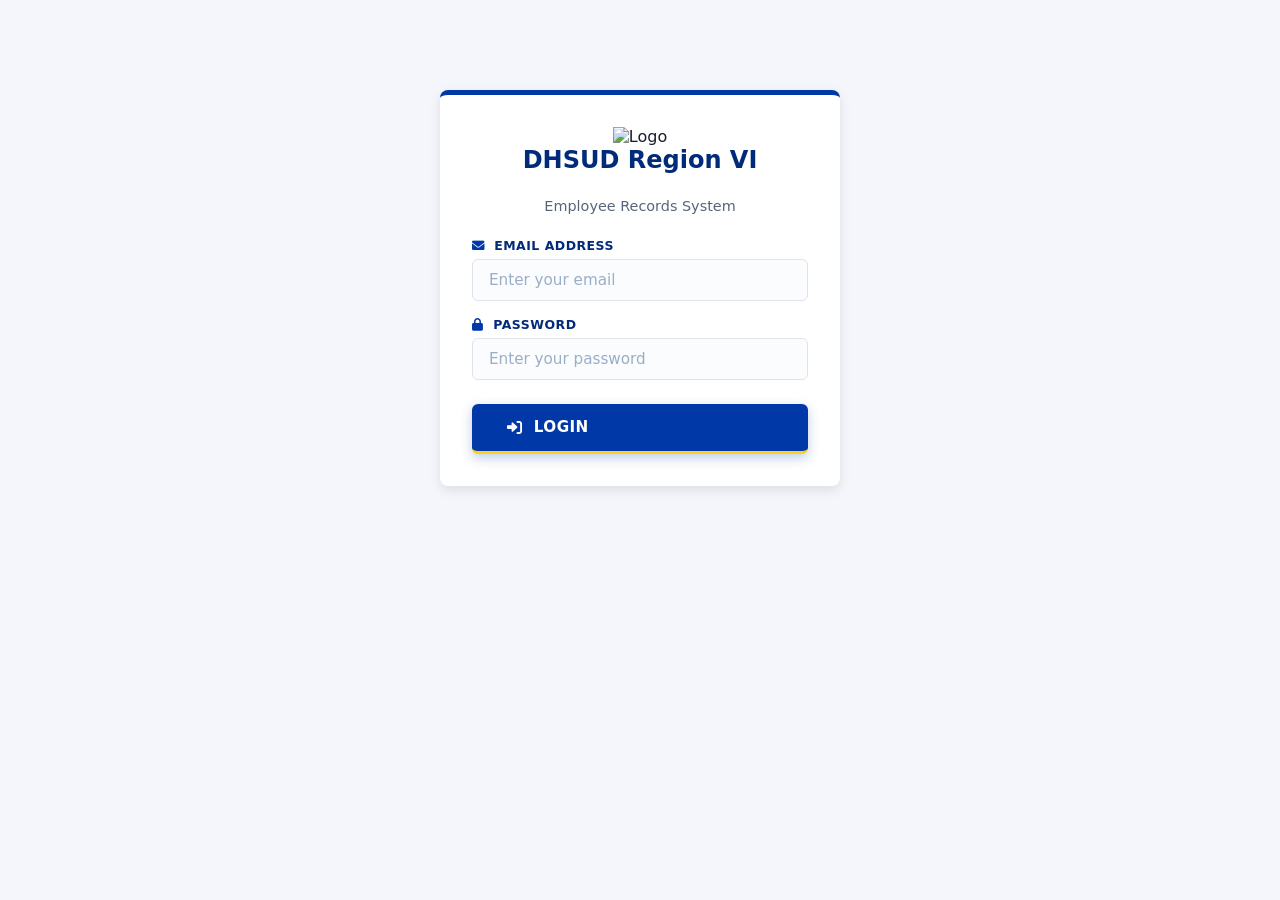
==== index.html @ 3d4a3494 "Rename login.html to index.html" ====
<!DOCTYPE html>
<html lang="en">
<head>
    <meta charset="UTF-8">
    <meta name="viewport" content="width=device-width, initial-scale=1.0">
    <title>DHSUD Region VI · Login</title>
    <link rel="stylesheet" href="https://cdnjs.cloudflare.com/ajax/libs/font-awesome/6.0.0-beta3/css/all.min.css">
    <link rel="stylesheet" href="style.css">
    <script src="https://cdn.jsdelivr.net/npm/@supabase/supabase-js@2"></script>
    <style>
        .login-container { max-width: 400px; margin: 10vh auto; background: #fff; padding: 2rem; border-radius: 8px; box-shadow: 0 4px 12px rgba(0,0,0,0.1); border-top: 5px solid var(--ph-blue); }
        .login-container h2 { text-align: center; color: var(--ph-blue-dark); margin-bottom: 1.5rem; }
    </style>
</head>
<body>
<div class="container">
    <div class="login-container">
        <div style="text-align: center; margin-bottom: 1.5rem;">
            <img src="https://raw.githubusercontent.com/dhsudmickeeramos/DHSUD-Region6/main/DHSUD_LOGO.png" alt="Logo" style="width: 80px;">
            <h2>DHSUD Region VI</h2>
            <p style="color: var(--ph-muted); font-size: 0.9rem;">Employee Records System</p>
        </div>
        
        <form id="loginForm">
            <div class="form-group">
                <label><i class="fas fa-envelope"></i> Email Address</label>
                <input type="email" id="email" placeholder="Enter your email" required>
            </div>
            <div class="form-group" style="margin-top: 1rem;">
                <label><i class="fas fa-lock"></i> Password</label>
                <input type="password" id="password" placeholder="Enter your password" required>
            </div>
            <button type="submit" class="btn-primary" style="width: 100%; margin-top: 1.5rem;">
                <i class="fas fa-sign-in-alt"></i> Login
            </button>
        </form>
        <div id="errorMessage" style="color: var(--ph-red); text-align: center; margin-top: 1rem; font-size: 0.85rem; display: none;"></div>
    </div>
</div>

<script>
    // ⚠️ PASTE YOUR ANON PUBLIC KEY HERE (NOT THE SERVICE ROLE KEY)
    const SUPABASE_URL = 'https://metjroxqprjoozjlazyu.supabase.co';
    const SUPABASE_ANON_KEY = 'sb_publishable_w_DtUQPdUc0gt_SJQRYWXQ_r3J1-3yp'; 
    
    const supabase = window.supabase.createClient(SUPABASE_URL, SUPABASE_ANON_KEY);

    document.getElementById('loginForm').addEventListener('submit', async (e) => {
        e.preventDefault();
        const email = document.getElementById('email').value;
        const password = document.getElementById('password').value;
        const errorDiv = document.getElementById('errorMessage');
        const submitBtn = e.target.querySelector('button');
        
        submitBtn.disabled = true;
        submitBtn.innerHTML = '<i class="fas fa-circle-notch fa-spin"></i> Authenticating...';
        errorDiv.style.display = 'none';

        try {
            const { data, error } = await supabase.auth.signInWithPassword({ email, password });
            if (error) throw error;

            // Fetch user role
            const { data: roleData, error: roleError } = await supabase
                .from('user_roles')
                .select('role')
                .eq('id', data.user.id)
                .single();

            if (roleError) throw roleError;

            // Redirect based on role
            if (roleData.role === 'admin') {
                window.location.href = 'admin_dashboard.html';
            } else {
                window.location.href = 'employee_dashboard.html';
            }
        } catch (err) {
            errorDiv.textContent = err.message;
            errorDiv.style.display = 'block';
            submitBtn.disabled = false;
            submitBtn.innerHTML = '<i class="fas fa-sign-in-alt"></i> Login';
        }
    });
</script>
</body>
</html>
---- style.css ----
:root {
    --ph-blue: #0038A8;
    --ph-blue-dark: #002a7a;
    --ph-blue-light: #e6ecf9;
    --ph-red: #CE1126;
    --ph-gold: #FCD116;
    --ph-gold-dark: #d4ab00;
    --ph-white: #ffffff;
    --ph-ink: #1a1f2e;
    --ph-muted: #5a6478;
    --ph-border: #dfe3ec;
    --ph-bg: #f4f6fb;
}

* {
    margin: 0;
    padding: 0;
    box-sizing: border-box;
    font-family: 'Segoe UI', Roboto, system-ui, sans-serif;
}

body {
    background: var(--ph-bg);
    padding: 0 1.5rem 2rem;
    color: var(--ph-ink);
}

.gov-topbar {
    background: var(--ph-blue-dark);
    color: #fff;
    margin: 0 -1.5rem 2rem;
    font-size: 0.78rem;
    letter-spacing: 0.3px;
    border-bottom: 4px solid var(--ph-gold);
}
.gov-topbar-inner {
    max-width: 1500px;
    margin: 0 auto;
    padding: 0.45rem 1.5rem;
    display: flex;
    justify-content: space-between;
    align-items: center;
    flex-wrap: wrap;
    gap: 0.5rem;
}
.gov-topbar i { color: var(--ph-gold); margin-right: 0.35rem; }
.gov-topbar-right { opacity: 0.9; }

.container { max-width: 1500px; margin: 0 auto; }

.header {
    display: flex;
    align-items: center;
    justify-content: space-between;
    margin-bottom: 1.2rem;
    flex-wrap: wrap;
    gap: 1rem;
}

.logo-area { display: flex; align-items: center; gap: 1rem; }

.gov-logo {
    width: 68px;
    height: 68px;
    object-fit: contain;
    filter: drop-shadow(0 2px 4px rgba(0,0,0,0.08));
}

.gov-logo-fallback {
    width: 68px;
    height: 68px;
    align-items: center;
    justify-content: center;
    font-size: 1.8rem;
    color: var(--ph-white);
    background: var(--ph-blue);
    border-radius: 50%;
    border: 3px solid var(--ph-gold);
}

.logo-text h1 { font-size: 1.9rem; font-weight: 700; color: var(--ph-blue-dark); letter-spacing: 0.2px; line-height: 1.1; }
.logo-text p { color: var(--ph-muted); font-weight: 400; margin-top: 0.35rem; letter-spacing: 0.3px; font-size: 0.88rem; display: flex; align-items: center; flex-wrap: wrap; gap: 0.5rem; }

.badge {
    background: var(--ph-blue);
    padding: 0.6rem 1.3rem;
    border-radius: 6px;
    color: #fff;
    font-weight: 600;
    font-size: 0.9rem;
    display: flex;
    align-items: center;
    gap: 0.5rem;
    border-left: 4px solid var(--ph-gold);
    box-shadow: 0 2px 6px rgba(0, 56, 168, 0.2);
}
.badge i { color: var(--ph-gold); }

.gold-bar {
    height: 4px;
    background: linear-gradient(90deg, var(--ph-blue) 0 33%, var(--ph-gold) 33% 66%, var(--ph-red) 66% 100%);
    border-radius: 2px;
    margin-bottom: 2rem;
}

.status-indicator {
    display: inline-flex;
    align-items: center;
    gap: 0.4rem;
    font-size: 0.75rem;
    padding: 0.3rem 0.8rem;
    border-radius: 4px;
    font-weight: 600;
}
.status-online { background: #e6f7ec; color: #1a7a3d; border-left: 3px solid #1a7a3d; }
.status-offline { background: #fdecee; color: var(--ph-red); border-left: 3px solid var(--ph-red); }
.status-loading { background: #fff8e0; color: var(--ph-gold-dark); border-left: 3px solid var(--ph-gold-dark); }

.form-card {
    background: var(--ph-white);
    border-radius: 8px;
    padding: 2rem 2rem 1.8rem;
    box-shadow: 0 6px 20px rgba(0, 56, 168, 0.06);
    margin-bottom: 2.5rem;
    border: 1px solid var(--ph-border);
    border-top: 5px solid var(--ph-blue);
}

.form-card h2 { font-size: 1.4rem; font-weight: 700; color: var(--ph-blue-dark); margin-bottom: 1.8rem; display: flex; align-items: center; gap: 0.6rem; }
.form-card h2 i { color: var(--ph-blue); background: var(--ph-blue-light); padding: 0.5rem; border-radius: 6px; font-size: 1.1rem; }

.form-grid { display: grid; grid-template-columns: repeat(auto-fill, minmax(250px, 1fr)); gap: 1.2rem 1.5rem; margin-bottom: 1.8rem; }
.form-group { display: flex; flex-direction: column; gap: 0.35rem; }
.form-group label { font-size: 0.78rem; font-weight: 700; text-transform: uppercase; letter-spacing: 0.5px; color: var(--ph-blue-dark); }
.form-group label i { margin-right: 0.3rem; color: var(--ph-blue); font-size: 0.78rem; }

.form-group input, .form-group select {
    padding: 0.7rem 1rem;
    border: 1.5px solid var(--ph-border);
    border-radius: 6px;
    font-size: 0.95rem;
    background: #fbfcfe;
    transition: 0.2s;
    outline: none;
    color: var(--ph-ink);
}

.form-group input:focus, .form-group select:focus { border-color: var(--ph-blue); background: #fff; box-shadow: 0 0 0 3px rgba(0, 56, 168, 0.12); }
.form-group input::placeholder { color: #9aaec5; font-weight: 300; }

.section-label {
    grid-column: 1 / -1;
    font-size: 0.9rem;
    font-weight: 700;
    color: var(--ph-blue-dark);
    text-transform: uppercase;
    letter-spacing: 0.6px;
    margin-top: 0.3rem;
    padding-bottom: 0.5rem;
    border-bottom: 2px solid var(--ph-gold);
    display: flex;
    align-items: center;
    gap: 0.5rem;
}
.section-label i { color: var(--ph-blue); font-size: 1rem; }

.btn-primary {
    background: var(--ph-blue);
    color: #fff;
    border: none;
    padding: 0.9rem 2.2rem;
    border-radius: 6px;
    font-weight: 700;
    font-size: 0.95rem;
    display: inline-flex;
    align-items: center;
    gap: 0.7rem;
    cursor: pointer;
    transition: 0.2s;
    box-shadow: 0 4px 12px rgba(0, 56, 168, 0.25);
    border-bottom: 3px solid var(--ph-gold);
    text-transform: uppercase;
    letter-spacing: 0.4px;
}
.btn-primary:hover:not(:disabled) { background: var(--ph-blue-dark); transform: translateY(-1px); box-shadow: 0 8px 18px rgba(0, 56, 168, 0.28); }
.btn-primary:disabled { opacity: 0.6; cursor: not-allowed; }

.btn-secondary {
    background: #fff;
    color: var(--ph-blue);
    border: 1.5px solid var(--ph-blue);
    padding: 0.7rem 1.5rem;
    border-radius: 6px;
    font-weight: 600;
    font-size: 0.85rem;
    display: inline-flex;
    align-items: center;
    gap: 0.5rem;
    cursor: pointer;
    transition: 0.2s;
    text-transform: uppercase;
    letter-spacing: 0.3px;
}
.btn-secondary:hover { background: var(--ph-blue-light); border-color: var(--ph-blue-dark); }

.table-card {
    background: var(--ph-white);
    border-radius: 8px;
    padding: 1.5rem 1.8rem 1.8rem;
    box-shadow: 0 6px 20px rgba(0, 56, 168, 0.05);
    border: 1px solid var(--ph-border);
    border-top: 5px solid var(--ph-gold);
    overflow-x: auto;
}

.table-header { display: flex; justify-content: space-between; align-items: center; margin-bottom: 1.5rem; flex-wrap: wrap; gap: 1rem; }
.table-header h2 { font-size: 1.35rem; font-weight: 700; color: var(--ph-blue-dark); display: flex; align-items: center; gap: 0.6rem; }
.table-header h2 i { color: var(--ph-blue); }

.count-badge { background: var(--ph-blue); padding: 0.35rem 1rem; border-radius: 4px; font-size: 0.8rem; font-weight: 700; color: #fff; border-left: 3px solid var(--ph-gold); }
.search-box { padding: 0.6rem 1rem; border: 1.5px solid var(--ph-border); border-radius: 6px; font-size: 0.9rem; outline: none; width: 250px; transition: 0.2s; }
.search-box:focus { border-color: var(--ph-blue); box-shadow: 0 0 0 3px rgba(0, 56, 168, 0.12); }

table { width: 100%; border-collapse: collapse; font-size: 0.83rem; min-width: 1400px; white-space: nowrap; }
th { text-align: left; padding: 0.9rem 0.8rem; background: var(--ph-blue-dark); color: #fff; font-weight: 600; font-size: 0.72rem; text-transform: uppercase; letter-spacing: 0.4px; border-bottom: 3px solid var(--ph-gold); }
td { padding: 0.85rem 0.8rem; border-bottom: 1px solid #eef1f6; color: var(--ph-ink); vertical-align: middle; }
tr:nth-child(even) td { background: #fafbfe; }
tr:hover td { background: var(--ph-blue-light); }
tr:last-child td { border-bottom: none; }

.empty-row td { text-align: center; padding: 2.5rem 1rem; color: var(--ph-muted); font-style: italic; font-size: 0.95rem; background: #fbfcfe; }

.btn-delete {
    background: transparent;
    border: 1.5px solid var(--ph-red);
    color: var(--ph-red);
    padding: 0.4rem 0.8rem;
    border-radius: 4px;
    font-size: 0.7rem;
    font-weight: 700;
    cursor: pointer;
    transition: 0.15s;
    display: inline-flex;
    align-items: center;
    gap: 0.3rem;
    text-transform: uppercase;
}
.btn-delete:hover:not(:disabled) { background: var(--ph-red); color: #fff; }
.btn-delete:disabled { opacity: 0.5; cursor: not-allowed; }

.small-note { margin-top: 1rem; font-size: 0.75rem; color: var(--ph-muted); display: flex; align-items: center; gap: 0.5rem; padding-top: 0.8rem; border-top: 1px dashed var(--ph-border); }
.small-note i { color: var(--ph-blue); }

.toast {
    position: fixed; top: 20px; right: 20px; padding: 1rem 1.5rem; border-radius: 6px; color: #fff; font-weight: 600; font-size: 0.9rem; z-index: 9999; box-shadow: 0 8px 20px rgba(0,0,0,0.15); display: flex; align-items: center; gap: 0.6rem; transform: translateX(150%); transition: transform 0.3s ease; max-width: 400px; border-left: 5px solid var(--ph-gold);
}
.toast.show { transform: translateX(0); }
.toast.success { background: #1a7a3d; }
.toast.error { background: var(--ph-red); }
.toast.info { background: var(--ph-blue); }

.loading-overlay { position: fixed; inset: 0; background: rgba(255,255,255,0.75); display: none; align-items: center; justify-content: center; z-index: 9998; }
.loading-overlay.active { display: flex; }
.spinner { border: 4px solid var(--ph-blue-light); border-top: 4px solid var(--ph-blue); border-radius: 50%; width: 50px; height: 50px; animation: spin 1s linear infinite; }
@keyframes spin { 0% { transform: rotate(0deg); } 100% { transform: rotate(360deg); } }

@media (max-width: 1100px) {
    .header { flex-direction: column; align-items: flex-start; }
    .nav-menu { width: 100%; justify-content: flex-start; margin-top: 1rem; }
}

@media (max-width: 700px) {
    body { padding: 0 1rem 1rem; }
    .gov-topbar { margin: 0 -1rem 1.5rem; }
    .form-card { padding: 1.5rem; }
    .search-box { width: 100%; }
    .logo-text h1 { font-size: 1.5rem; }
    .gov-logo, .gov-logo-fallback { width: 56px; height: 56px; }
}

/* =====================================================
   NAVIGATION MENU
   ===================================================== */
.nav-menu {
    display: flex;
    align-items: center;
    gap: 0.8rem;
    flex-wrap: wrap;
}

.nav-menu .btn-secondary {
    text-decoration: none;
    font-size: 0.8rem;
    padding: 0.5rem 1rem;
}

.nav-menu .btn-secondary.active-nav {
    background: var(--ph-blue);
    color: #fff;
    border-color: var(--ph-blue);
}

.nav-menu .btn-secondary.active-nav:hover {
    background: var(--ph-blue-dark);
}
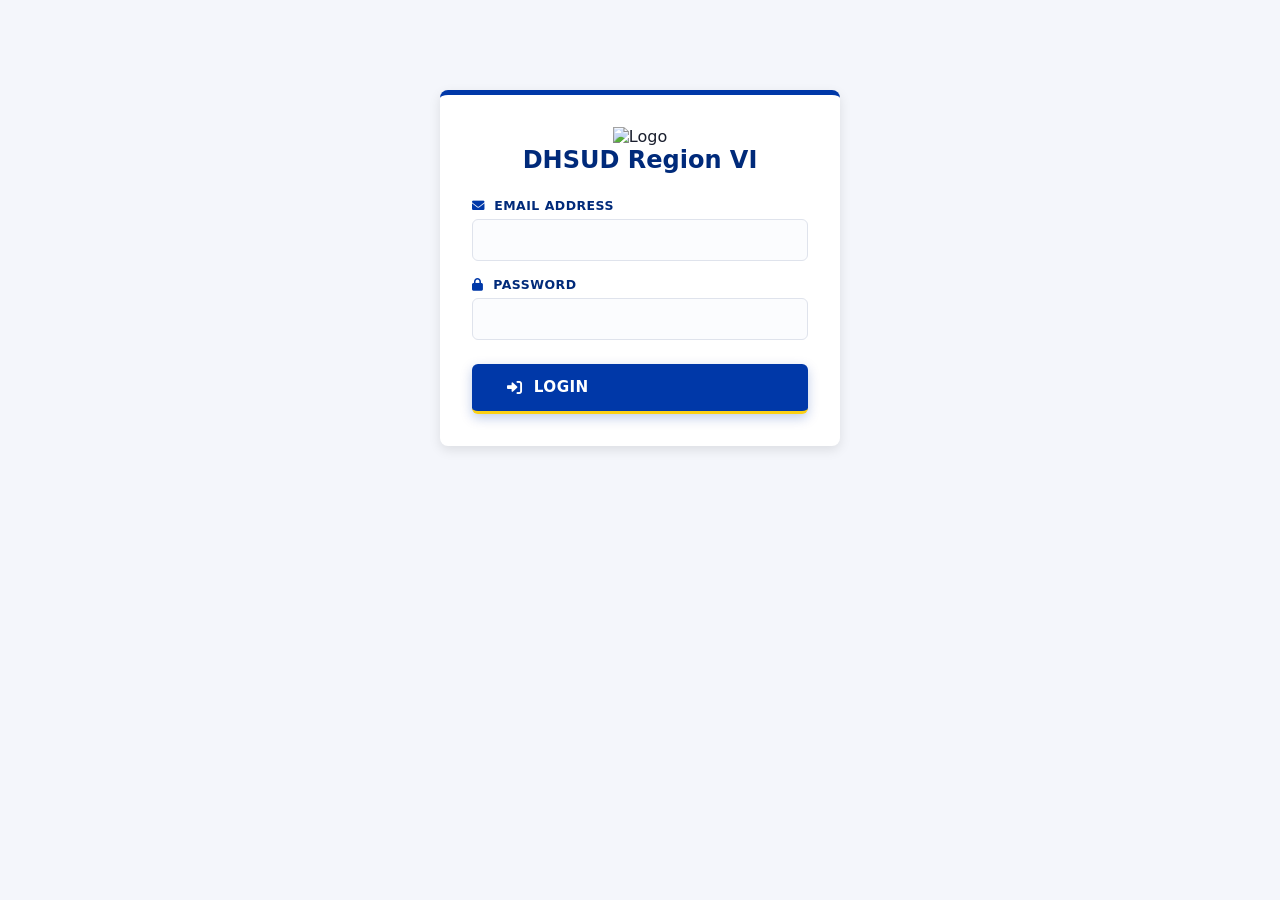
==== commit 9a93ec34: "Refactor login form and authentication logic" ====
--- a/index.html
+++ b/index.html
@@ -18,17 +18,15 @@
         <div style="text-align: center; margin-bottom: 1.5rem;">
             <img src="https://raw.githubusercontent.com/dhsudmickeeramos/DHSUD-Region6/main/DHSUD_LOGO.png" alt="Logo" style="width: 80px;">
             <h2>DHSUD Region VI</h2>
-            <p style="color: var(--ph-muted); font-size: 0.9rem;">Employee Records System</p>
         </div>
-        
         <form id="loginForm">
             <div class="form-group">
                 <label><i class="fas fa-envelope"></i> Email Address</label>
-                <input type="email" id="email" placeholder="Enter your email" required>
+                <input type="email" id="email" required>
             </div>
             <div class="form-group" style="margin-top: 1rem;">
                 <label><i class="fas fa-lock"></i> Password</label>
-                <input type="password" id="password" placeholder="Enter your password" required>
+                <input type="password" id="password" required>
             </div>
             <button type="submit" class="btn-primary" style="width: 100%; margin-top: 1.5rem;">
                 <i class="fas fa-sign-in-alt"></i> Login
@@ -39,10 +37,9 @@
 </div>
 
 <script>
-    // ⚠️ PASTE YOUR ANON PUBLIC KEY HERE (NOT THE SERVICE ROLE KEY)
+    // ⚠️ PASTE YOUR SUPABASE ANON KEY HERE
     const SUPABASE_URL = 'https://metjroxqprjoozjlazyu.supabase.co';
-    const SUPABASE_ANON_KEY = 'sb_publishable_w_DtUQPdUc0gt_SJQRYWXQ_r3J1-3yp'; 
-    
+    const SUPABASE_ANON_KEY = 'YOUR_ANON_KEY_HERE'; 
     const supabase = window.supabase.createClient(SUPABASE_URL, SUPABASE_ANON_KEY);
 
     document.getElementById('loginForm').addEventListener('submit', async (e) => {
@@ -57,24 +54,14 @@
         errorDiv.style.display = 'none';
 
         try {
-            const { data, error } = await supabase.auth.signInWithPassword({ email, password });
-            if (error) throw error;
+            const { data: authData, error: authError } = await supabase.auth.signInWithPassword({ email, password });
+            if (authError) throw new Error(authError.message);
 
-            // Fetch user role
-            const { data: roleData, error: roleError } = await supabase
-                .from('user_roles')
-                .select('role')
-                .eq('id', data.user.id)
-                .single();
+            const { data: roleData, error: roleError } = await supabase.from('user_roles').select('role').eq('id', authData.user.id).single();
+            if (roleError) throw new Error("No role found.");
 
-            if (roleError) throw roleError;
-
-            // Redirect based on role
-            if (roleData.role === 'admin') {
-                window.location.href = 'admin_dashboard.html';
-            } else {
-                window.location.href = 'employee_dashboard.html';
-            }
+            if (roleData.role === 'admin') window.location.href = 'admin_dashboard.html';
+            else window.location.href = 'employee_dashboard.html';
         } catch (err) {
             errorDiv.textContent = err.message;
             errorDiv.style.display = 'block';
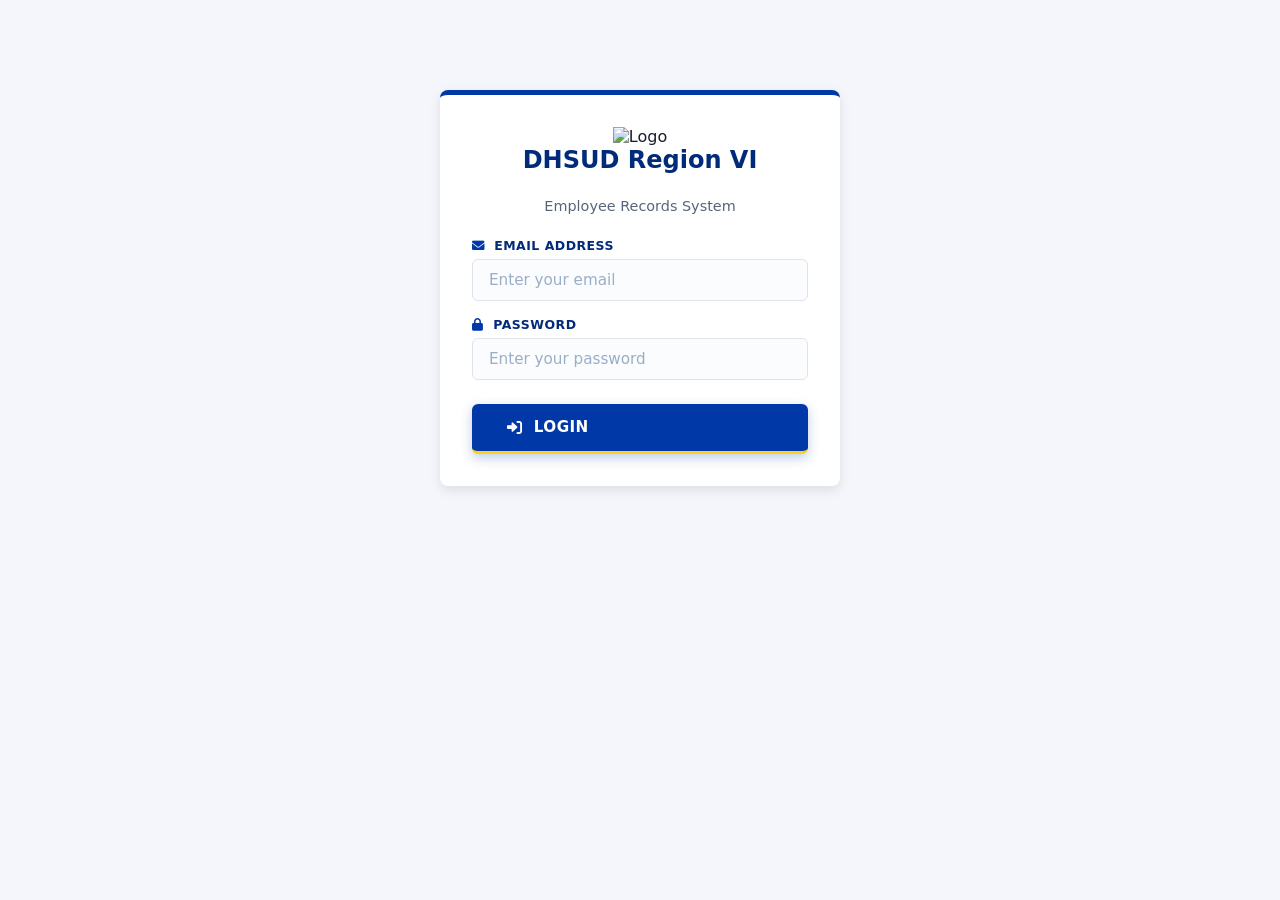
==== commit f646e772: "Update index.html" ====
--- a/index.html
+++ b/index.html
@@ -10,6 +10,7 @@
     <style>
         .login-container { max-width: 400px; margin: 10vh auto; background: #fff; padding: 2rem; border-radius: 8px; box-shadow: 0 4px 12px rgba(0,0,0,0.1); border-top: 5px solid var(--ph-blue); }
         .login-container h2 { text-align: center; color: var(--ph-blue-dark); margin-bottom: 1.5rem; }
+        .error-box { color: #c24a4a; background: #fdecee; padding: 10px; border-radius: 4px; text-align: center; margin-top: 1rem; font-size: 0.85rem; display: none; border: 1px solid #c24a4a; }
     </style>
 </head>
 <body>
@@ -18,51 +19,85 @@
         <div style="text-align: center; margin-bottom: 1.5rem;">
             <img src="https://raw.githubusercontent.com/dhsudmickeeramos/DHSUD-Region6/main/DHSUD_LOGO.png" alt="Logo" style="width: 80px;">
             <h2>DHSUD Region VI</h2>
+            <p style="color: var(--ph-muted); font-size: 0.9rem;">Employee Records System</p>
         </div>
+        
         <form id="loginForm">
             <div class="form-group">
                 <label><i class="fas fa-envelope"></i> Email Address</label>
-                <input type="email" id="email" required>
+                <input type="email" id="email" placeholder="Enter your email" required>
             </div>
             <div class="form-group" style="margin-top: 1rem;">
                 <label><i class="fas fa-lock"></i> Password</label>
-                <input type="password" id="password" required>
+                <input type="password" id="password" placeholder="Enter your password" required>
             </div>
-            <button type="submit" class="btn-primary" style="width: 100%; margin-top: 1.5rem;">
+            <button type="submit" class="btn-primary" style="width: 100%; margin-top: 1.5rem;" id="loginBtn">
                 <i class="fas fa-sign-in-alt"></i> Login
             </button>
         </form>
-        <div id="errorMessage" style="color: var(--ph-red); text-align: center; margin-top: 1rem; font-size: 0.85rem; display: none;"></div>
+        <div id="errorMessage" class="error-box"></div>
     </div>
 </div>
 
 <script>
-    // ⚠️ PASTE YOUR SUPABASE ANON KEY HERE
+    // ⚠️ REPLACE THIS WITH YOUR ACTUAL SUPABASE ANON PUBLIC KEY
     const SUPABASE_URL = 'https://metjroxqprjoozjlazyu.supabase.co';
-    const SUPABASE_ANON_KEY = 'YOUR_ANON_KEY_HERE'; 
-    const supabase = window.supabase.createClient(SUPABASE_URL, SUPABASE_ANON_KEY);
+    const SUPABASE_ANON_KEY = 'eyJhbGciOiJIUzI1NiIsInR5cCI6IkpXVCJ9.eyJpc3MiOiJzdXBhYmFzZSIsInJlZiI6Im1ldGpyb3hxcHJqb296amxhenl1Iiwicm9sZSI6ImFub24iLCJpYXQiOjE3OTUzODA3NzYsImV4cCI6MjExMDk1Njc3Nn0.dswchd7qHbGItIKSzJdALDMrE8ti2XvjUEmGhRbmiEM'; 
+    
+    let supabase;
+    try {
+        supabase = window.supabase.createClient(SUPABASE_URL, SUPABASE_ANON_KEY);
+    } catch (e) {
+        alert("Supabase failed to initialize. Check your URL and Anon Key.");
+    }
 
     document.getElementById('loginForm').addEventListener('submit', async (e) => {
         e.preventDefault();
+        
         const email = document.getElementById('email').value;
         const password = document.getElementById('password').value;
         const errorDiv = document.getElementById('errorMessage');
-        const submitBtn = e.target.querySelector('button');
+        const submitBtn = document.getElementById('loginBtn');
         
         submitBtn.disabled = true;
-        submitBtn.innerHTML = '<i class="fas fa-circle-notch fa-spin"></i> Authenticating...';
+        submitBtn.innerHTML = '<i class="fas fa-circle-notch fa-spin"></i> Checking...';
         errorDiv.style.display = 'none';
 
         try {
-            const { data: authData, error: authError } = await supabase.auth.signInWithPassword({ email, password });
-            if (authError) throw new Error(authError.message);
+            // 1. Sign In
+            const { data: authData, error: authError } = await supabase.auth.signInWithPassword({ 
+                email: email, 
+                password: password 
+            });
+            
+            if (authError) {
+                throw new Error("Login Failed: " + authError.message);
+            }
 
-            const { data: roleData, error: roleError } = await supabase.from('user_roles').select('role').eq('id', authData.user.id).single();
-            if (roleError) throw new Error("No role found.");
+            // 2. Fetch Role
+            const { data: roleData, error: roleError } = await supabase
+                .from('user_roles')
+                .select('role')
+                .eq('id', authData.user.id)
+                .maybeSingle(); // Using maybeSingle to prevent crashes if row is missing
 
-            if (roleData.role === 'admin') window.location.href = 'admin_dashboard.html';
-            else window.location.href = 'employee_dashboard.html';
+            if (roleError) {
+                throw new Error("Database Error: " + roleError.message);
+            }
+            
+            if (!roleData) {
+                throw new Error("Account found, but no role assigned. Please ask the Admin to add your User ID to the 'user_roles' table.");
+            }
+
+            // 3. Redirect
+            if (roleData.role === 'admin') {
+                window.location.href = 'admin_dashboard.html';
+            } else {
+                window.location.href = 'employee_dashboard.html';
+            }
+            
         } catch (err) {
+            console.error(err);
             errorDiv.textContent = err.message;
             errorDiv.style.display = 'block';
             submitBtn.disabled = false;
